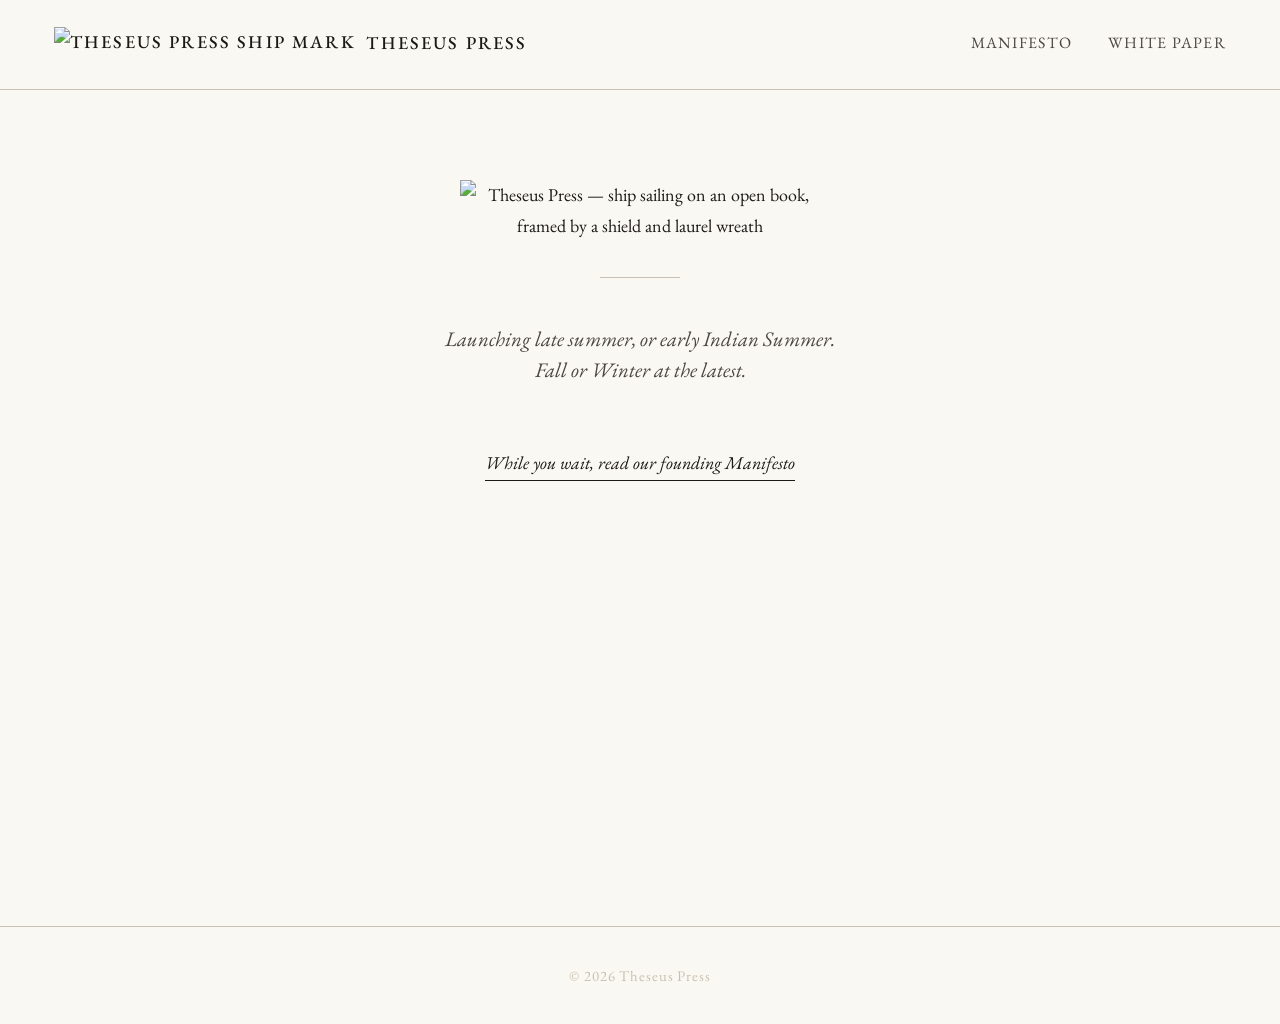
==== index.html @ 5cb445e5 "Initial Move to New Repo" ====
<!doctype html>
<html lang="en">
    <head>
        <meta charset="UTF-8" />
        <meta name="viewport" content="width=device-width, initial-scale=1.0" />
        <title>Theseus Press</title>
        <meta
            name="description"
            content="Theseus Press — a new independent literary press. Launching soon."
        />
        <link rel="stylesheet" href="css/style.css" />
        <link rel="icon" href="favicon.ico" type="image/x-icon" />
    </head>
    <body>
        <nav class="site-nav">
            <a class="wordmark" href="index.html">
                <img
                    src="ship-web.png"
                    alt="Theseus Press ship mark"
                    class="nav-icon"
                />
                Theseus Press
            </a>
            <ul>
                <li><a href="manifesto.html">Manifesto</a></li>
                <li><a href="white-paper.html">White Paper</a></li>
            </ul>
        </nav>

        <main class="landing">
            <img
                src="colophon-web.png"
                alt="Theseus Press — ship sailing on an open book, framed by a shield and laurel wreath"
                class="landing-logo"
            />

            <hr />

            <p class="landing-tagline">
                Launching late summer, or early Indian Summer.<br />Fall or
                Winter at the latest.
            </p>

            <div class="landing-links">
                <a class="text-link" href="manifesto.html"
                    >While you wait, read our founding Manifesto</a
                >
            </div>
        </main>

        <footer>
            &copy;
            <script>
                document.write(new Date().getFullYear());
            </script>
            Theseus Press
        </footer>

        <script
            data-goatcounter="https://theseuspress.goatcounter.com/count"
            async
            src="//gc.zgo.at/count.js"
        ></script>
    </body>
</html>
---- css/style.css ----
@import url('https://fonts.googleapis.com/css2?family=EB+Garamond:ital,wght@0,400;0,500;0,600;1,400;1,500&display=swap');

*, *::before, *::after {
  box-sizing: border-box;
  margin: 0;
  padding: 0;
}

:root {
  --cream: #faf8f3;
  --ink: #1c1a17;
  --ink-light: #4a4640;
  --rule: #c8c0b0;
  --accent: #8b2020;
  --max-prose: 680px;
  --max-wide: 900px;
}

html {
  font-size: 18px;
  scroll-behavior: smooth;
}

body {
  background: var(--cream);
  color: var(--ink);
  font-family: 'EB Garamond', Georgia, serif;
  line-height: 1.7;
  -webkit-font-smoothing: antialiased;
}

/* ── SITE NAV ─────────────────────────────── */

.site-nav {
  display: flex;
  justify-content: space-between;
  align-items: baseline;
  padding: 1.5rem 3rem;
  border-bottom: 1px solid var(--rule);
}

.site-nav .wordmark {
  display: flex;
  align-items: center;
  gap: 0.6rem;
  font-size: 1rem;
  font-weight: 500;
  letter-spacing: 0.12em;
  text-transform: uppercase;
  text-decoration: none;
  color: var(--ink);
}

.nav-icon {
  height: 32px;
  width: auto;
}

/* ── FOOTNOTE TOOLTIPS ───────────────────── */

.fn {
  position: relative;
  display: inline-block;
}

.fn sup {
  font-size: 0.68rem;
  vertical-align: super;
  line-height: 0;
  cursor: pointer;
}

.fn sup a {
  color: var(--ink-light);
  text-decoration: none;
  border-bottom: 1px dotted var(--rule);
  padding-bottom: 1px;
}

.fn sup a:hover {
  color: var(--accent);
  border-bottom-color: var(--accent);
}

.fn-bubble {
  display: none;
  position: fixed;
  width: min(320px, calc(100vw - 16px));
  white-space: normal;
  background: var(--ink);
  color: var(--cream);
  font-size: 0.82rem;
  line-height: 1.55;
  padding: 0.75rem 1rem;
  border-radius: 4px;
  z-index: 100;
  pointer-events: none;
}

.fn.active .fn-bubble,
.fn.open   .fn-bubble {
  display: block;
}

.site-nav ul {
  list-style: none;
  display: flex;
  gap: 2rem;
}

.site-nav a {
  font-size: 0.88rem;
  letter-spacing: 0.08em;
  text-transform: uppercase;
  text-decoration: none;
  color: var(--ink-light);
  border-bottom: 1px solid transparent;
  padding-bottom: 2px;
  transition: color 0.15s, border-color 0.15s;
}

.site-nav a:hover {
  color: var(--ink);
  border-bottom-color: var(--rule);
}

/* ── LANDING PAGE ─────────────────────────── */

.landing {
  display: flex;
  flex-direction: column;
  align-items: center;
  text-align: center;
  padding: 5rem 2rem 8rem;
  min-height: calc(100vh - 64px);
}

.landing-logo {
  width: min(360px, 80vw);
  margin-bottom: 2rem;
}

.landing h1 {
  font-size: clamp(2rem, 5vw, 3rem);
  font-weight: 400;
  letter-spacing: 0.05em;
  line-height: 1.15;
  margin-bottom: 0.6rem;
}

.landing .subtitle {
  font-size: 1.05rem;
  font-style: italic;
  color: var(--ink-light);
  margin-bottom: 3rem;
  max-width: 36ch;
}

.landing hr {
  width: 80px;
  border: none;
  border-top: 1px solid var(--rule);
  margin: 0 auto 2.5rem;
}

.landing-tagline {
  font-size: 1.15rem;
  font-style: italic;
  color: var(--ink-light);
  margin-bottom: 3.5rem;
  max-width: 42ch;
  line-height: 1.5;
}

.landing-links {
  display: flex;
  flex-direction: column;
  gap: 1.1rem;
  align-items: center;
}

.landing-links p {
  font-size: 0.85rem;
  letter-spacing: 0.1em;
  text-transform: uppercase;
  color: var(--ink-light);
  margin-bottom: 0.25rem;
}

.text-link {
  display: inline-block;
  font-size: 1rem;
  font-style: italic;
  color: var(--ink);
  text-decoration: none;
  border-bottom: 1px solid var(--ink);
  padding-bottom: 1px;
  transition: color 0.15s, border-color 0.15s;
}

.text-link:hover {
  color: var(--accent);
  border-bottom-color: var(--accent);
}

/* ── PROSE PAGES ─────────────────────────── */

.prose-wrap {
  max-width: var(--max-prose);
  margin: 0 auto;
  padding: 4rem 2rem 8rem;
}

.prose-header {
  text-align: center;
  margin-bottom: 3.5rem;
  padding-bottom: 2rem;
  border-bottom: 1px solid var(--rule);
}

.prose-header .label {
  font-size: 0.8rem;
  letter-spacing: 0.14em;
  text-transform: uppercase;
  color: var(--ink-light);
  margin-bottom: 1rem;
}

.prose-header h1 {
  font-size: clamp(1.6rem, 4vw, 2.2rem);
  font-weight: 400;
  line-height: 1.2;
  margin-bottom: 0.5rem;
}

.prose-header .subtitle {
  font-size: 1rem;
  font-style: italic;
  color: var(--ink-light);
}

/* Body prose */

.prose h2 {
  font-size: 1.1rem;
  font-weight: 500;
  letter-spacing: 0.05em;
  text-transform: uppercase;
  margin: 3rem 0 1rem;
  color: var(--ink);
}

.prose h3 {
  font-size: 1rem;
  font-weight: 500;
  font-style: italic;
  margin: 2rem 0 0.5rem;
}

.prose p {
  margin-bottom: 1.1rem;
  font-size: 1.05rem;
}

.prose blockquote {
  margin: 1.5rem 0 1.5rem 1.5rem;
  padding-left: 1.2rem;
  border-left: 2px solid var(--rule);
  font-style: italic;
  color: var(--ink-light);
}

.prose blockquote p {
  margin-bottom: 0.3rem;
}

.prose blockquote cite {
  display: block;
  font-size: 0.88rem;
  font-style: normal;
  margin-top: 0.4rem;
  color: var(--ink-light);
}

.prose strong {
  font-weight: 600;
}

.prose em {
  font-style: italic;
}

.prose sup {
  font-size: 0.7rem;
  vertical-align: super;
  line-height: 0;
}

.prose sup a {
  color: var(--ink-light);
  text-decoration: none;
}

.prose sup a:hover {
  color: var(--accent);
}

/* Section divider */
.prose hr {
  border: none;
  border-top: 1px solid var(--rule);
  margin: 3rem 0;
}

/* Notes section */
.prose-notes {
  margin-top: 4rem;
  padding-top: 2rem;
  border-top: 1px solid var(--rule);
}

.prose-notes h2 {
  font-size: 0.85rem;
  letter-spacing: 0.1em;
  text-transform: uppercase;
  margin-bottom: 1.5rem;
  color: var(--ink-light);
}

.prose-notes ol {
  list-style: none;
  counter-reset: notes;
  padding: 0;
}

.prose-notes li {
  counter-increment: notes;
  position: relative;
  padding-left: 2.2rem;
  margin-bottom: 1.1rem;
  font-size: 0.9rem;
  line-height: 1.6;
  color: var(--ink-light);
}

.prose-notes li::before {
  content: counter(notes) ".";
  position: absolute;
  left: 0;
  top: 0;
  color: var(--rule);
  font-size: 0.85rem;
}

.prose-notes li a {
  color: var(--ink-light);
}

.prose-notes li a:hover {
  color: var(--accent);
}

/* Note 5 two-column layout */
.note-source {
  display: block;
  margin-bottom: 0.6rem;
  font-style: italic;
  color: var(--ink);
}

.note-cols {
  display: grid;
  grid-template-columns: 1fr 1fr;
  gap: 1.2rem;
  margin: 0.5rem 0 0.6rem;
  padding: 0.8rem 0;
  border-top: 1px solid var(--rule);
  border-bottom: 1px solid var(--rule);
}

.note-cols > div strong {
  display: block;
  font-weight: 600;
  font-size: 0.82rem;
  letter-spacing: 0.04em;
  color: var(--ink);
  margin-bottom: 0.3rem;
}

@media (max-width: 500px) {
  .note-cols { grid-template-columns: 1fr; }
}

/* White paper specifics */
.prose .section-num {
  display: block;
  font-size: 1.1rem;
  font-weight: 600;
  color: var(--ink-light);
  margin-bottom: 0.15rem;
}

.note-return {
  display: inline-block;
  margin-left: 0.4rem;
  font-style: normal;
  font-size: 0.82rem;
  color: var(--rule);
  text-decoration: none;
  vertical-align: middle;
  transition: color 0.15s;
}

.note-return:hover {
  color: var(--accent);
}

.prose ul, .prose ol {
  margin: 0.5rem 0 1.1rem 1.5rem;
}

.prose li {
  margin-bottom: 0.4rem;
  font-size: 1.05rem;
}

/* Table */
.prose table {
  width: 100%;
  border-collapse: collapse;
  font-size: 0.92rem;
  margin: 1.5rem 0;
}

.prose th {
  font-weight: 500;
  font-style: italic;
  text-align: left;
  padding: 0.4rem 0.8rem;
  border-bottom: 1px solid var(--rule);
  color: var(--ink-light);
}

.prose td {
  padding: 0.4rem 0.8rem;
  border-bottom: 1px solid #e8e3da;
  vertical-align: top;
}

/* Back link */
.back-link {
  display: inline-block;
  font-size: 0.85rem;
  letter-spacing: 0.08em;
  text-transform: uppercase;
  color: var(--ink-light);
  text-decoration: none;
  border-bottom: 1px solid transparent;
  margin-bottom: 2.5rem;
  transition: color 0.15s, border-color 0.15s;
}

.back-link:hover {
  color: var(--ink);
  border-bottom-color: var(--rule);
}

.back-link::before {
  content: '← ';
}

/* ── DICTIONARY ENTRY ─────────────────────── */

.prose .dict-entry {
  margin: 2rem 0;
  padding: 1.4rem 1.6rem;
  border-left: none;
  border: 1px solid var(--rule);
  border-radius: 2px;
  font-style: normal;
  color: var(--ink);
}

.prose .dict-entry p { margin-bottom: 0; }

.dict-headword {
  font-size: 1.25rem;
  font-weight: 600;
  font-style: normal;
  letter-spacing: 0.01em;
  color: var(--ink);
}

.dict-pos {
  font-size: 0.88rem;
  font-style: italic;
  color: var(--ink-light);
  margin-left: 0.5rem;
}

.dict-sep {
  color: var(--rule);
  margin: 0 0.4rem;
  font-style: normal;
}

.dict-sense {
  margin: 0.6rem 0 0.8rem;
  font-size: 1rem;
  color: var(--ink);
  font-style: normal;
  line-height: 1.6;
}

.dict-sense .sense-num {
  color: var(--ink-light);
  font-size: 0.85rem;
  margin-right: 0.3rem;
}

.dict-citations {
  padding-left: 1.2rem;
  border-left: 2px solid var(--rule);
  margin-top: 0.7rem;
}

.dict-cite {
  display: block;
  font-size: 0.88rem;
  font-style: normal;
  color: var(--ink-light);
  line-height: 1.55;
  margin-bottom: 0.55rem;
}

.dict-cite:last-child { margin-bottom: 0; }

.dict-cite .cite-attr {
  font-size: 0.82rem;
  letter-spacing: 0.04em;
  color: var(--rule);
  margin-left: 0.3rem;
}

/* ── CONTACT FORM ─────────────────────────── */

.contact-form {
  max-width: 520px;
  margin: 0 auto;
}

.form-field {
  display: flex;
  flex-direction: column;
  margin-bottom: 1.5rem;
}

.form-field label {
  font-size: 0.8rem;
  letter-spacing: 0.1em;
  text-transform: uppercase;
  color: var(--ink-light);
  margin-bottom: 0.4rem;
}

.form-field input,
.form-field textarea {
  font-family: 'EB Garamond', Georgia, serif;
  font-size: 1rem;
  color: var(--ink);
  background: transparent;
  border: none;
  border-bottom: 1px solid var(--rule);
  padding: 0.4rem 0;
  outline: none;
  transition: border-color 0.15s;
  resize: vertical;
}

.form-field input::placeholder,
.form-field textarea::placeholder {
  color: var(--rule);
  font-style: italic;
}

.form-field input:focus,
.form-field textarea:focus {
  border-bottom-color: var(--ink);
}

.form-submit,
.contact-btn {
  display: inline-block;
  font-family: 'EB Garamond', Georgia, serif;
  font-size: 0.85rem;
  letter-spacing: 0.12em;
  text-transform: uppercase;
  text-decoration: none;
  color: var(--cream);
  background: var(--ink);
  border: none;
  padding: 0.65rem 2rem;
  cursor: pointer;
  transition: background 0.15s;
}

.form-submit:hover,
.contact-btn:hover {
  background: var(--accent);
}

/* ── FOOTER ───────────────────────────────── */

footer {
  text-align: center;
  padding: 2rem;
  border-top: 1px solid var(--rule);
  font-size: 0.82rem;
  letter-spacing: 0.06em;
  color: var(--rule);
}

/* ── RESPONSIVE ───────────────────────────── */

@media (max-width: 600px) {
  .site-nav {
    padding: 1.2rem 1.5rem;
    flex-direction: column;
    gap: 0.8rem;
    align-items: center;
  }

  .site-nav ul {
    gap: 1.2rem;
  }

  .prose-wrap {
    padding: 2.5rem 1.4rem 5rem;
  }
}
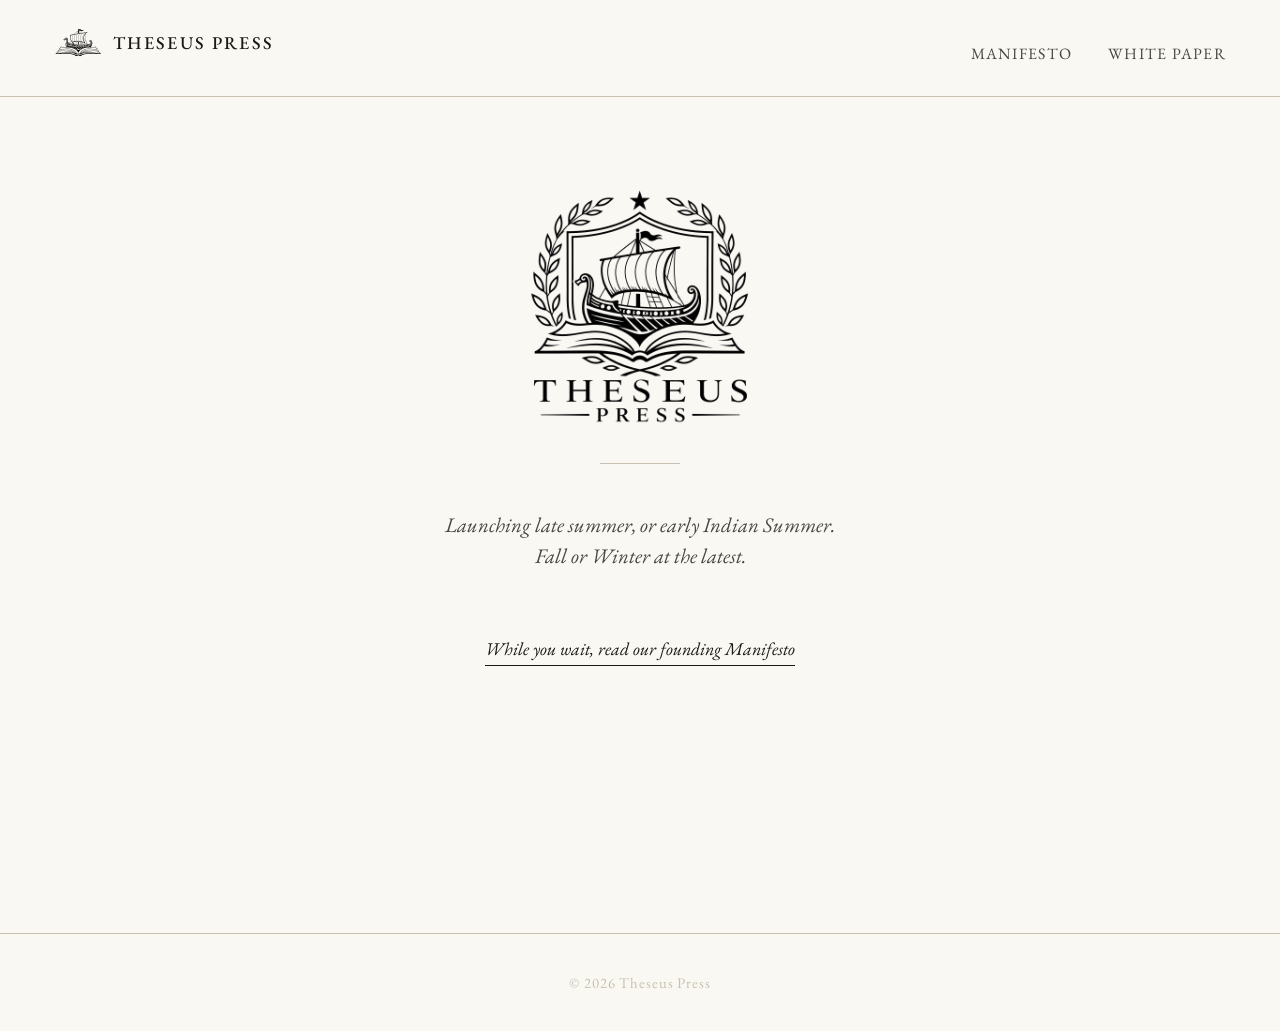
==== commit 3cdaad92: "Re-point Image Files" ====
--- a/index.html
+++ b/index.html
@@ -9,13 +9,13 @@
             content="Theseus Press — a new independent literary press. Launching soon."
         />
         <link rel="stylesheet" href="css/style.css" />
-        <link rel="icon" href="favicon.ico" type="image/x-icon" />
+        <link rel="icon" href="img/favicon.ico" type="image/x-icon" />
     </head>
     <body>
         <nav class="site-nav">
             <a class="wordmark" href="index.html">
                 <img
-                    src="ship-web.png"
+                    src="img/ship-web.png"
                     alt="Theseus Press ship mark"
                     class="nav-icon"
                 />
@@ -29,7 +29,7 @@
 
         <main class="landing">
             <img
-                src="colophon-web.png"
+                src="img/colophon-web.png"
                 alt="Theseus Press — ship sailing on an open book, framed by a shield and laurel wreath"
                 class="landing-logo"
             />
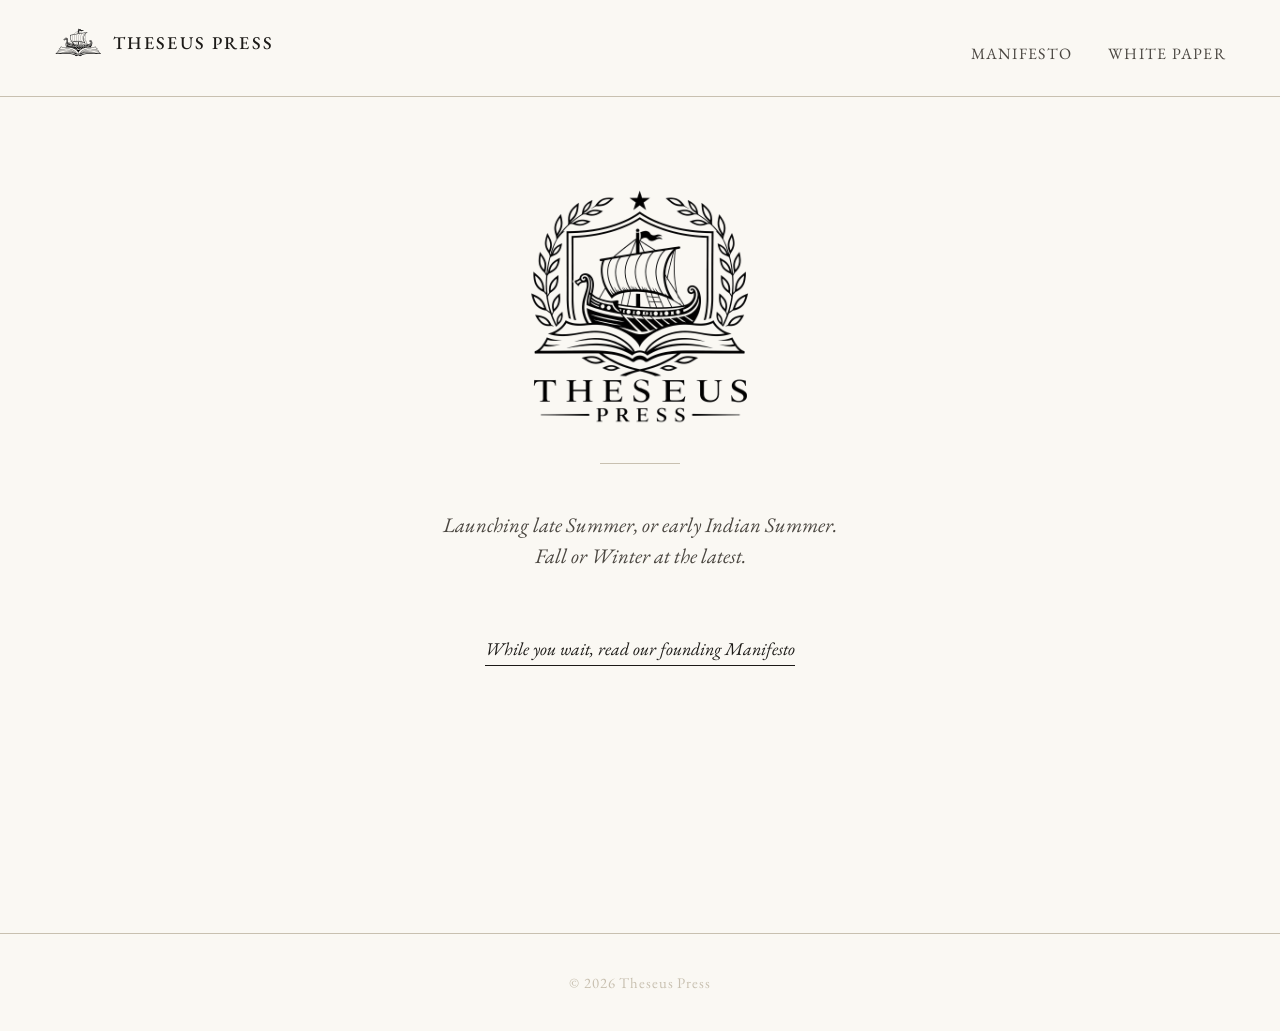
==== commit cb946b5a: "Update index.html" ====
--- a/index.html
+++ b/index.html
@@ -37,7 +37,7 @@
             <hr />
 
             <p class="landing-tagline">
-                Launching late summer, or early Indian Summer.<br />Fall or
+                Launching late Summer, or early Indian Summer.<br />Fall or
                 Winter at the latest.
             </p>
 
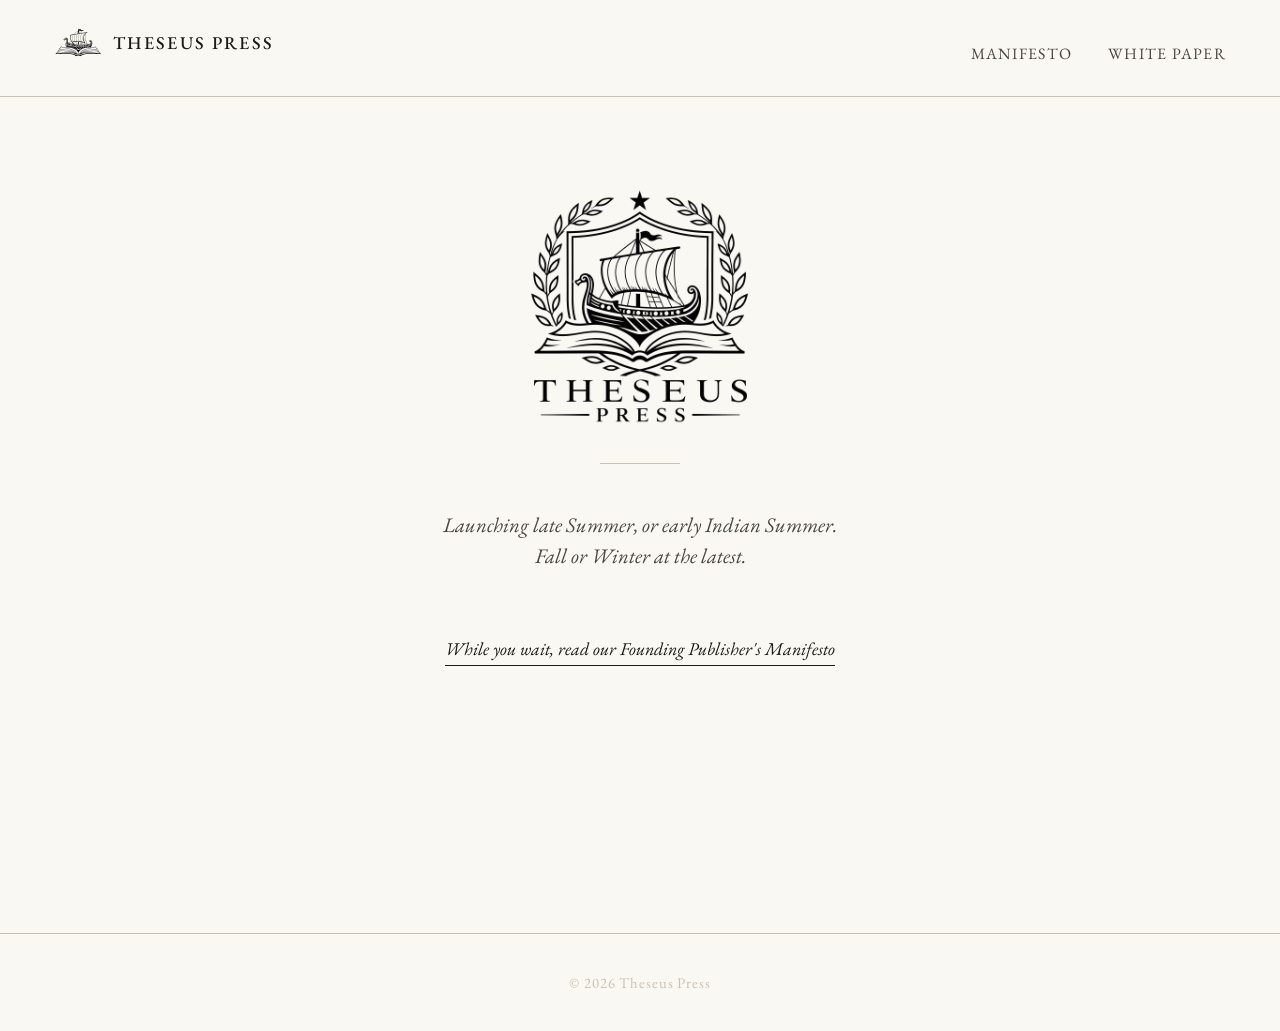
==== commit 610d7147: "Update index.html" ====
--- a/index.html
+++ b/index.html
@@ -43,7 +43,7 @@
 
             <div class="landing-links">
                 <a class="text-link" href="manifesto.html"
-                    >While you wait, read our founding Manifesto</a
+                    >While you wait, read our Founding Publisher's Manifesto</a
                 >
             </div>
         </main>
